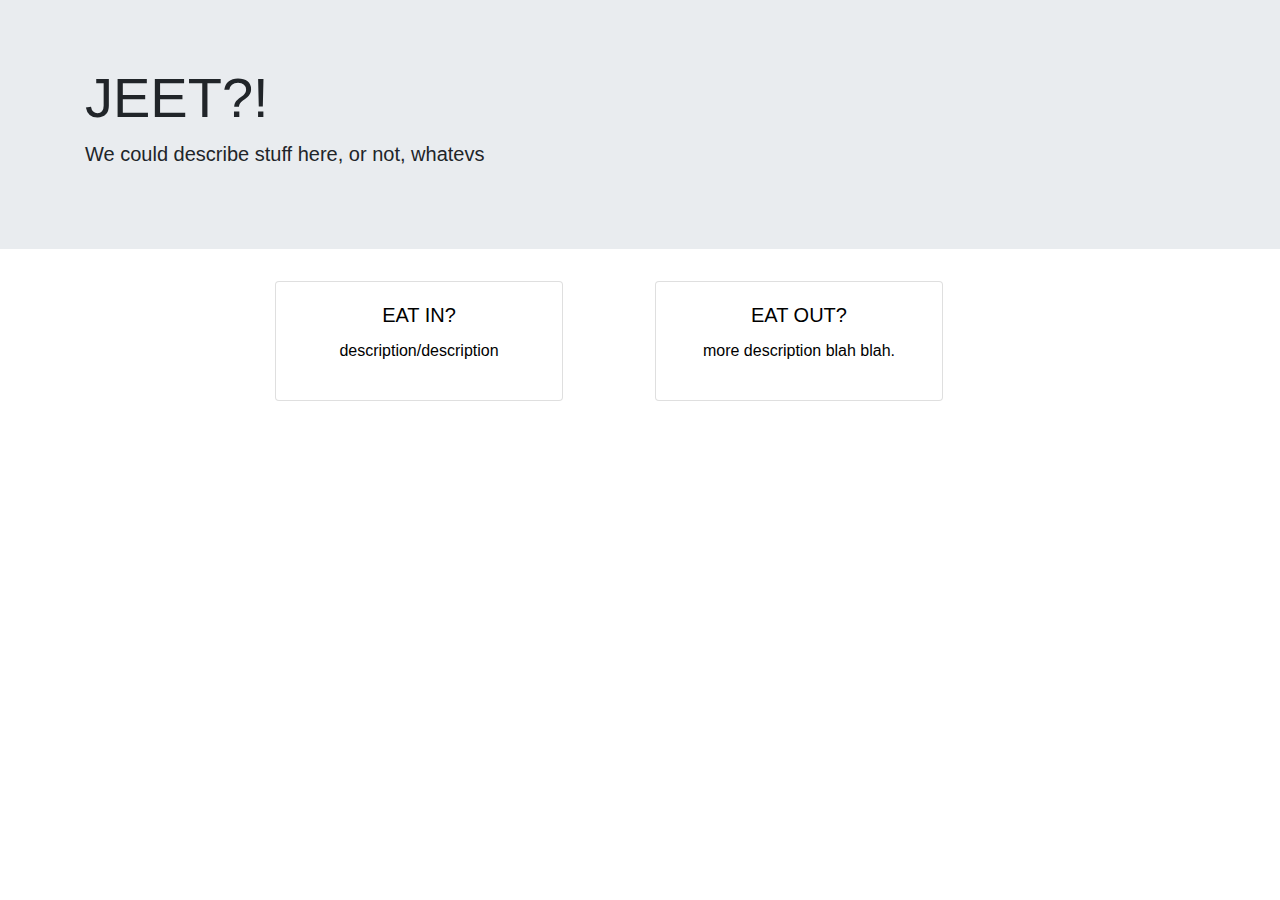
==== index.html @ 7f6825cb "created new folders, created two html pages for links, centered buttons" ====
<!doctype html>
<html lang="en">
  <head>
    <!-- Required meta tags -->
    <meta charset="utf-8">
    <meta name="viewport" content="width=device-width, initial-scale=1, shrink-to-fit=no">

    <!-- Bootstrap CSS -->
    <link rel="stylesheet" href="https://stackpath.bootstrapcdn.com/bootstrap/4.4.1/css/bootstrap.min.css" integrity="sha384-Vkoo8x4CGsO3+Hhxv8T/Q5PaXtkKtu6ug5TOeNV6gBiFeWPGFN9MuhOf23Q9Ifjh" crossorigin="anonymous">
    <link rel="stylesheet" href="assets/css/style.css"/>
    <title>JEET?!</title>
  </head>
  <body>

  <div class="jumbotron jumbotron-fluid">
    <div class="container">
      <h1 class="display-4 text-align-center">JEET?!</h1>
      <p class="lead">We could describe stuff here, or not, whatevs</p>
    </div>
  </div>
  <!-- As a link -->
<div class="container">
<div class="row">
    <div class="col-lg-2"></div>
    <div class="col-lg-4">
        <button class="card" style="width: 18rem;">
            <div class="card-body">
              <h5 class="card-title">EAT IN?</h5>
              <p class="card-text">description/description</p>
              <a href="eatIn.html"></a>
            </div>
        </button>
    </div>
    <div class="col-lg-4">
    <button class="card" style="width: 18rem;">
        <div class="card-body">
          <h5 class="card-title">EAT OUT?</h5>
          <p class="card-text">more description blah blah.</p>
          <a href="eatOut.html"></a>
        </div>
    </button>
    </div>
    <div class="col-lg-2"></div>
</div>
</div>




    <!-- Optional JavaScript -->
    <!-- jQuery first, then Popper.js, then Bootstrap JS -->
    <script src="assets/javascript/app.js"></script>
    <script
  src="https://code.jquery.com/jquery-3.4.1.js"
  integrity="sha256-WpOohJOqMqqyKL9FccASB9O0KwACQJpFTUBLTYOVvVU="
  crossorigin="anonymous"></script>
    <script src="https://cdn.jsdelivr.net/npm/popper.js@1.16.0/dist/umd/popper.min.js" integrity="sha384-Q6E9RHvbIyZFJoft+2mJbHaEWldlvI9IOYy5n3zV9zzTtmI3UksdQRVvoxMfooAo" crossorigin="anonymous"></script>
    <script src="https://stackpath.bootstrapcdn.com/bootstrap/4.4.1/js/bootstrap.min.js" integrity="sha384-wfSDF2E50Y2D1uUdj0O3uMBJnjuUD4Ih7YwaYd1iqfktj0Uod8GCExl3Og8ifwB6" crossorigin="anonymous"></script>
  </body>
</html>
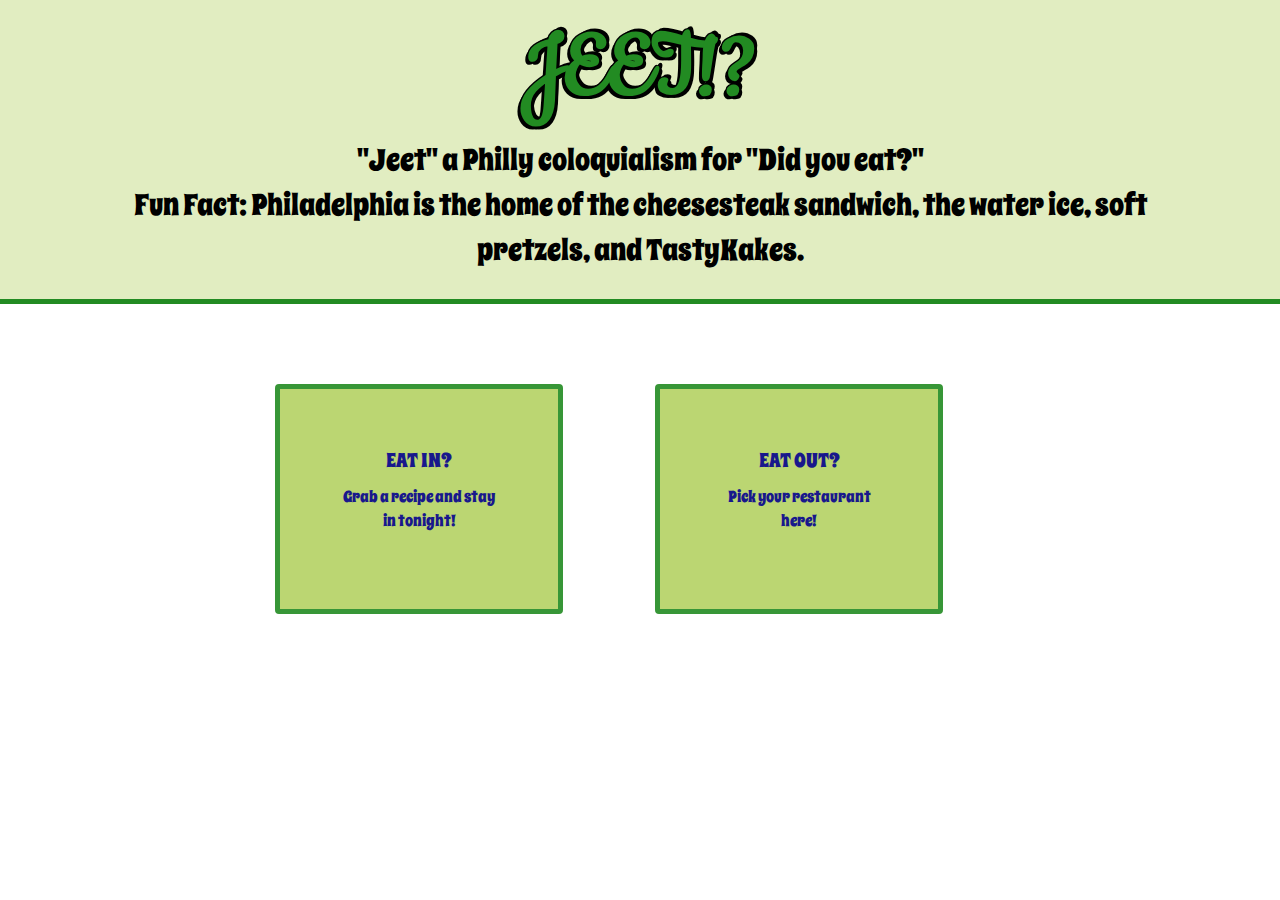
==== commit 90c46037: "Updated the front page" ====
--- a/index.html
+++ b/index.html
@@ -1,41 +1,48 @@
+
 <!doctype html>
 <html lang="en">
   <head>
     <!-- Required meta tags -->
     <meta charset="utf-8">
     <meta name="viewport" content="width=device-width, initial-scale=1, shrink-to-fit=no">
+    
 
     <!-- Bootstrap CSS -->
     <link rel="stylesheet" href="https://stackpath.bootstrapcdn.com/bootstrap/4.4.1/css/bootstrap.min.css" integrity="sha384-Vkoo8x4CGsO3+Hhxv8T/Q5PaXtkKtu6ug5TOeNV6gBiFeWPGFN9MuhOf23Q9Ifjh" crossorigin="anonymous">
+    <link href="https://fonts.googleapis.com/css?family=Amatic+SC|Carrois+Gothic|Cookie|Courgette|Fascinate+Inline|Faster+One|Great+Vibes|Pacifico|Sacramento|Shadows+Into+Light|Spicy+Rice|Tangerine&display=swap" rel="stylesheet">
     <link rel="stylesheet" href="assets/css/style.css"/>
     <title>JEET?!</title>
   </head>
   <body>
-
+  
+    
   <div class="jumbotron jumbotron-fluid">
     <div class="container">
-      <h1 class="display-4 text-align-center">JEET?!</h1>
-      <p class="lead">We could describe stuff here, or not, whatevs</p>
+      <h1 class="display-4 text-align-center title" id="jumbo-title">JEET!?</h1>
+      <p class="lead" id="title-desc">"Jeet" a Philly coloquialism for "Did you eat?"<br>
+      Fun Fact: Philadelphia is the home of the cheesesteak sandwich, the water ice, soft pretzels, and TastyKakes. </p>
     </div>
   </div>
   <!-- As a link -->
 <div class="container">
+<br>
+<br>
 <div class="row">
     <div class="col-lg-2"></div>
     <div class="col-lg-4">
         <button class="card" style="width: 18rem;">
-            <div class="card-body">
+            <div class="card-body" id="eatIn-card">
               <h5 class="card-title">EAT IN?</h5>
-              <p class="card-text">description/description</p>
+              <p class="card-text">Grab a recipe and stay in tonight!</p>
               <a href="eatIn.html"></a>
             </div>
         </button>
     </div>
     <div class="col-lg-4">
     <button class="card" style="width: 18rem;">
-        <div class="card-body">
+        <div class="card-body" id="eatOut-card">
           <h5 class="card-title">EAT OUT?</h5>
-          <p class="card-text">more description blah blah.</p>
+          <p class="card-text">Pick your restaurant here!</p>
           <a href="eatOut.html"></a>
         </div>
     </button>
@@ -57,4 +64,5 @@
     <script src="https://cdn.jsdelivr.net/npm/popper.js@1.16.0/dist/umd/popper.min.js" integrity="sha384-Q6E9RHvbIyZFJoft+2mJbHaEWldlvI9IOYy5n3zV9zzTtmI3UksdQRVvoxMfooAo" crossorigin="anonymous"></script>
     <script src="https://stackpath.bootstrapcdn.com/bootstrap/4.4.1/js/bootstrap.min.js" integrity="sha384-wfSDF2E50Y2D1uUdj0O3uMBJnjuUD4Ih7YwaYd1iqfktj0Uod8GCExl3Og8ifwB6" crossorigin="anonymous"></script>
   </body>
+
 </html>--- a/assets/css/style.css
+++ b/assets/css/style.css
@@ -0,0 +1,60 @@
+
+.eatInBackground {
+    background-color: linen;
+}
+#title-desc {
+    text-align: center;
+    font-family: 'Spicy Rice', cursive;
+}
+body {
+    background-image: url("../images/mainbackground.jpg");
+    background-size: cover;
+}
+.jumbotron {
+    /* opacity: .6; */
+    padding: 10px;
+    background-color: rgba(180,210,99,.4);
+    border-bottom: forestgreen;
+    border-bottom-style: solid;
+    border-width: 5px;
+}
+h1 {
+    color: black;
+}
+#jumbo-title {
+    text-align: center;
+    /* font-family: 'Spicy Rice', cursive; */
+    font-family: 'Cookie', cursive;
+    font-weight: 900;
+    font-size: 100px;
+    opacity: 1;
+    color: forestgreen;
+    text-shadow: -1px -1px 0 #000, 3px -3px 0 #000, -3px 3px 0 #000, 3px 3px 0 #000;
+}
+.card {
+    background-color: #b4d263;
+    font-family: 'Spicy Rice', cursive;
+    opacity: .9;
+    padding: 40px;
+    border-color: forestgreen;
+    border-style: solid;
+    border-width: 5px;
+    text-align: center;
+}
+
+#mood {
+    color: white;
+}
+
+.lead{
+    color:black;
+    font-size:30px;
+}
+
+.card-title{
+    color:navy;
+}
+
+.card-text{
+    color:navy;
+}
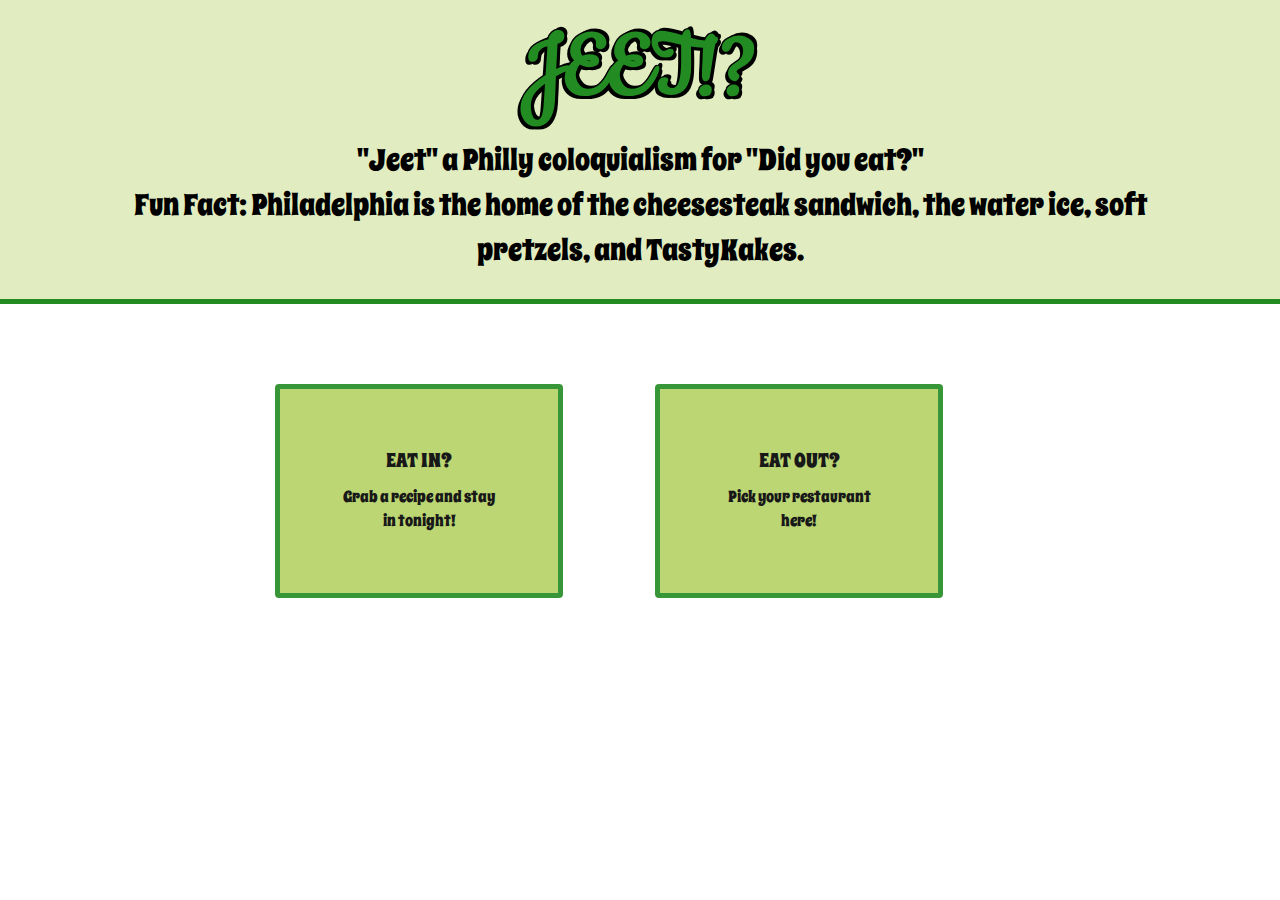
==== commit ee10c882: "Merge pull request #49 from MikeGruschow/branch-01" ====
--- a/index.html
+++ b/index.html
@@ -30,22 +30,20 @@
 <div class="row">
     <div class="col-lg-2"></div>
     <div class="col-lg-4">
-        <button class="card" style="width: 18rem;">
+        <a class="card" href="eatIn.html" style="width: 18rem;">
             <div class="card-body" id="eatIn-card">
               <h5 class="card-title">EAT IN?</h5>
               <p class="card-text">Grab a recipe and stay in tonight!</p>
-              <a href="eatIn.html"></a>
             </div>
-        </button>
+          </a>
     </div>
     <div class="col-lg-4">
-    <button class="card" style="width: 18rem;">
+    <a class="card" href="eatOut.html" style="width: 18rem;">
         <div class="card-body" id="eatOut-card">
           <h5 class="card-title">EAT OUT?</h5>
           <p class="card-text">Pick your restaurant here!</p>
-          <a href="eatOut.html"></a>
         </div>
-    </button>
+      </a>
     </div>
     <div class="col-lg-2"></div>
 </div>
@@ -56,7 +54,7 @@
 
     <!-- Optional JavaScript -->
     <!-- jQuery first, then Popper.js, then Bootstrap JS -->
-    <script src="assets/javascript/app.js"></script>
+    <!-- <script src="assets/javascript/app.js"></script> -->
     <script
   src="https://code.jquery.com/jquery-3.4.1.js"
   integrity="sha256-WpOohJOqMqqyKL9FccASB9O0KwACQJpFTUBLTYOVvVU="
--- a/assets/css/style.css
+++ b/assets/css/style.css
@@ -40,6 +40,7 @@
     border-style: solid;
     border-width: 5px;
     text-align: center;
+    text-decoration: none;
 }
 
 #mood {
@@ -52,9 +53,11 @@
 }
 
 .card-title{
-    color:navy;
+    color: black;
+    text-decoration: none;
 }
 
 .card-text{
-    color:navy;
+    color: black;
+    text-decoration: none;
 }
